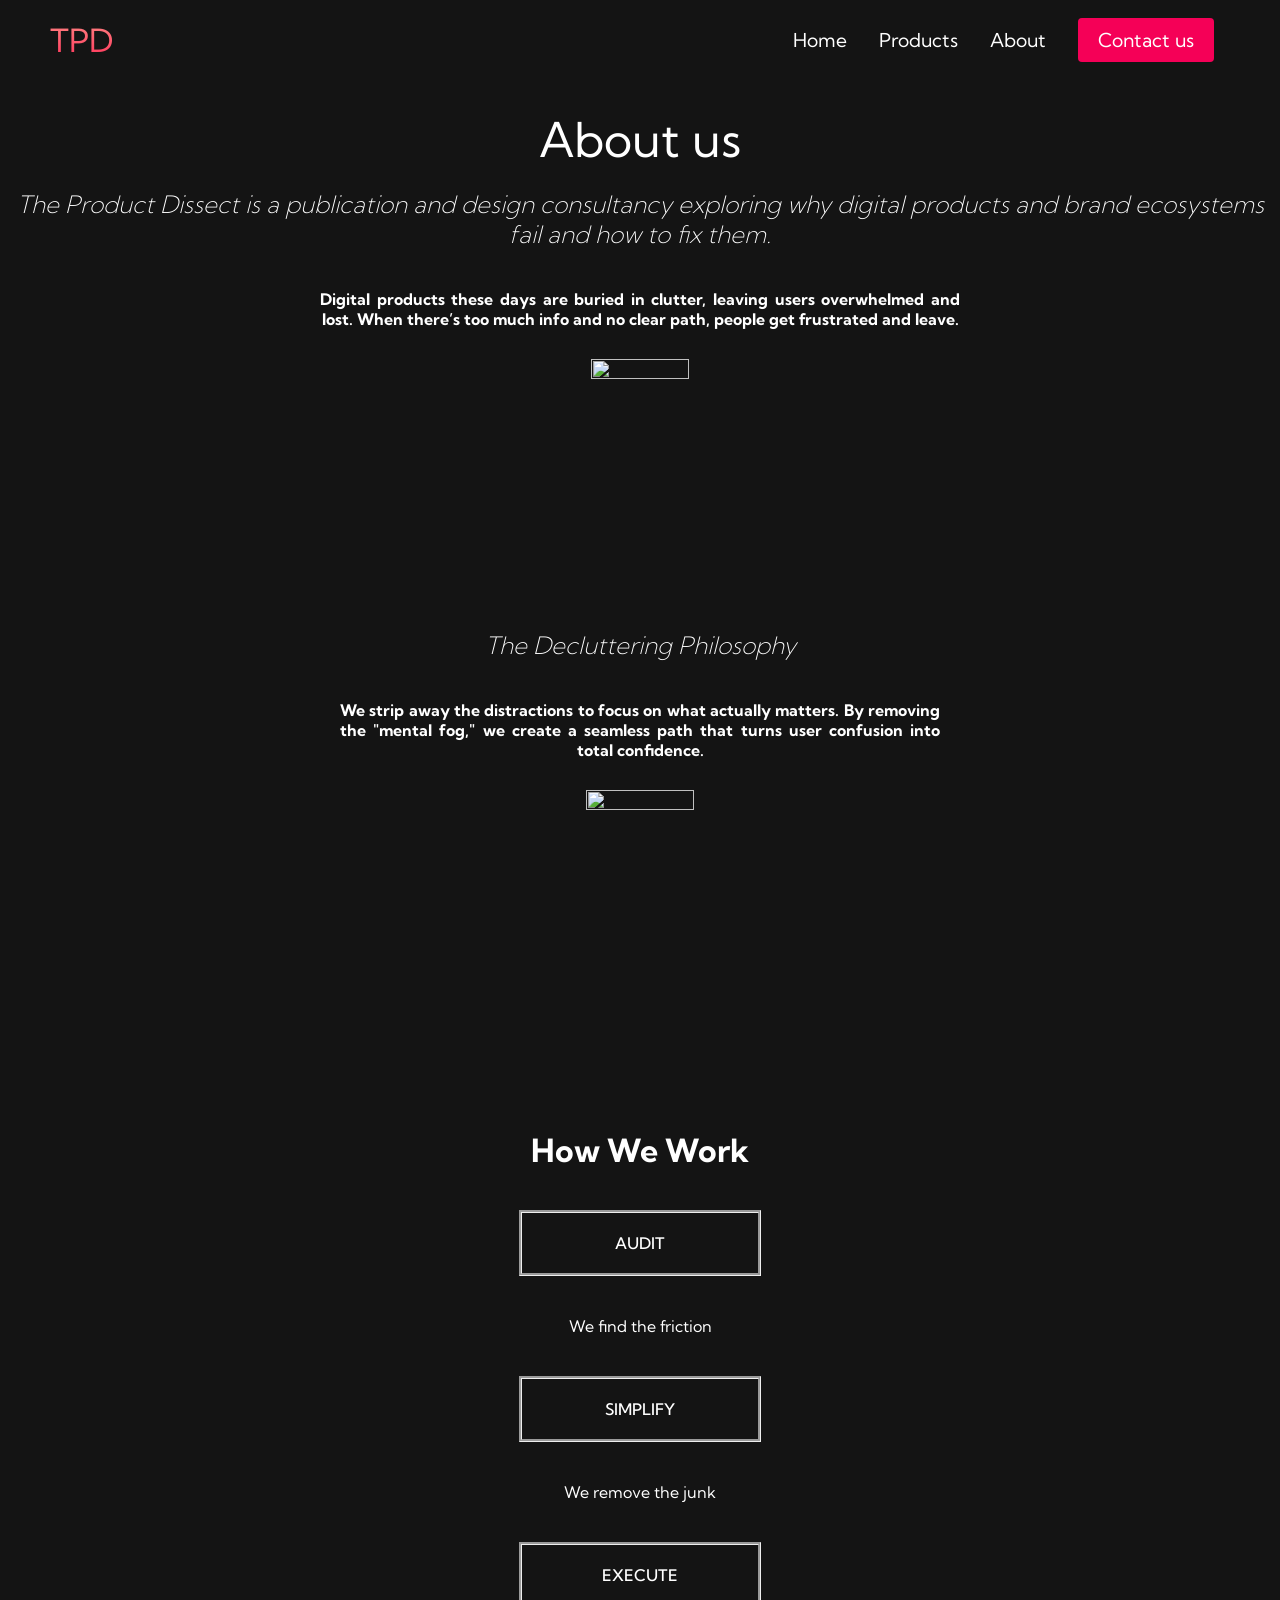
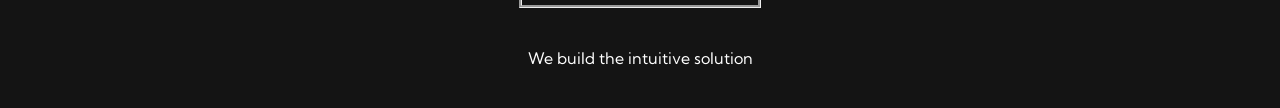
==== about.html @ f2e3e51e "Fixing product js link to hamburger menu + About section font" ====
<!doctype html>
<html lang="en">
  <head>
    <meta charset="UTF-8" />
    <meta name="viewport" content="width=device-width, initial-scale=1.0" />
    <title>About Us</title>
    <link rel="stylesheet" href="about-styles.css" />
    <link rel="preconnect" href="https://fonts.googleapis.com" />
    <link rel="preconnect" href="https://fonts.gstatic.com" crossorigin />
    <link
      href="https://fonts.googleapis.com/css2?family=Kumbh+Sans:wght,YOPQ@100..900,300&display=swap"
      rel="stylesheet"
    />
  </head>
  <body>
    <!--navbar section-->
    <nav class="navbar">
      <div class="navbar__container">
        <a href="index.html" id="navbar__logo">TPD</a>
        <div class="navbar__toggle" id="mobile-menu">
          <span class="bar"></span>
          <span class="bar"></span>
          <span class="bar"></span>
        </div>
        <ul class="navbar__menu">
          <li class="navbar__item">
            <a href="index.html" class="navbar__links"> Home </a>
          </li>
          <li class="navbar__item">
            <a href="products.html" class="navbar__links">Products</a>
          </li>
          <li class="navbar__item">
            <a href="about.html" class="navbar__links"> About </a>
          </li>
          <li class="navbar__btn">
            <a href="contact.html" class="button">Contact us</a>
          </li>
        </ul>
      </div>
    </nav>

    <!--Hero section About-->
    <div class="hero">
      <div id="heading">About us</div>
      <!-- <h1>The Product Dissect is a publication and design consultancy</br> exploring why digital products and brand ecosystems fail</br>and how to fix them.</h1> -->
      <h1>The Product Dissect is a publication and design consultancy exploring why digital products and brand ecosystems fail and how to fix them.</h1>
      <h2>
        Digital products these days are buried in clutter, leaving users
        overwhelmed and lost. When there’s too much info and no clear path,
        people get frustrated and leave.
      </h2>
      <img src="images\clean.svg" alt="" />
    </div>
    <!--Why Us Section-->
    <div class="why-us">
      <h1>The Decluttering Philosophy</h1>
      <h2>
        We strip away the distractions to focus on what actually matters. By
        removing the "mental fog," we create a seamless path that turns user
        confusion into total confidence.
      </h2>
      <img src="images\uiux.svg" alt="" />
    </div>

    <!--The Process Section-->
    <div class="the-process">
      <h1>How We Work</h1>
      <ul>
        <li>AUDIT</li>
        We find the friction
        <li>SIMPLIFY</li>
        We remove the junk
        <li>EXECUTE</li>
        We build the intuitive solution
      </ul>
    </div>
    <script src="app.js"></script>
  </body>
</html>
---- about-styles.css ----
* {
  box-sizing: border-box;
  margin: 0;
  padding: 0;
  font-family: "Kumbh Sans", sans-serif;
  background-color: #141414;
  color: #fff;
}
html {
  scroll-behavior: smooth;
}

.navbar {
  background: #111111;
  height: 80px;
  display: flex;
  justify-content: center;
  align-items: center;
  font-size: 1.2rem;
  position: sticky;
  top: 0;
  z-index: 999;
}

.navbar__container {
  display: flex;
  justify-content: space-between;
  height: 80px;
  z-index: 1;
  width: 100%;
  max-width: 1300px;
  margin: 0 auto;
  padding: 0 50px;
}

#navbar__logo {
  background-color: #ff8177;
  background-image: linear-gradient(to top, #ff0844 0%, #ffb199 100%);
  background-size: 100%;
  -webkit-background-clip: text;
  -moz-background-clip: text;
  -webkit-text-fill-color: transparent;
  -moz-text-fill-color: transparent;
  display: flex;
  align-items: center;
  cursor: pointer;
  text-decoration: none;
  font-size: 2rem;
}

.fa-gem {
  margin-right: 0.5rem;
}

.navbar__menu {
  display: flex;
  align-items: center;
  list-style: none;
  text-align: center;
}

.navbar__item {
  height: 80px;
}

.navbar__links {
  color: #fff;
  display: flex;
  align-items: center;
  justify-content: center;
  text-decoration: none;
  padding: 0 1rem;
  height: 100%;
}

.navbar__btn {
  display: flex;
  justify-content: center;
  align-items: center;
  padding: 0 1rem;
  width: 100%;
}

.button {
  display: flex;
  justify-content: center;
  align-items: center;
  text-decoration: none;
  padding: 10px 20px;
  height: 100%;
  width: 100%;
  border: none;
  outline: none;
  border-radius: 4px;
  background: #F50057;
  color: #fff;
}

.button:hover {
  background: #4837ff;
  transition: all 0.2s ease;
}

.navbar__links:hover {
  color: #f77062;
  transition: all 0.3s ease;
}

.main__content p {
  color: #fff;
}
h1 {
  text-align: center;
  font-size: 2rem;
  
}
h2 {
  text-align: justify;
  text-align-last: center;
  font-size: 1rem;
  
  width: 50%;
  margin: 0 auto;
}

/*Hero section- About*/
.hero {
  min-height: 500px;
  text-align: center;
}

.hero h1{
  font-size: 1.5rem;
  font-style: italic;
  font-weight: 200;
  padding-bottom: 40px;
}

.hero h2 {
  font-size: 1rem;
}

.hero img {
  display: block;
  margin: auto;
  padding: 30px;
  width: 30%;
  height: 50%;
}
#heading {
  font-size: 3rem;
  padding: 20px;
  margin-top: 10px;
}

/*Why Us Section*/
.why-us {
  padding: 40px;
  min-height: 500px;
  text-align: center;
}
.why-us img {
  display: block;
  padding-top:30px ;
  margin: auto;
  width: 30%;
  height: 50%;
}

.why-us h1{
  font-size: 1.5rem;
  font-style: italic;
  font-weight: 200;
  padding-bottom: 40px;
}
/*Our Process Section*/
.the-process {
  padding: 40px;
  min-height: 500px;
  text-align: center;
}
.the-process img {
  display: block;
  margin: auto;
  width: 50%;
  height: 50%;
}
.the-process ul {
  display: inline-block;
  text-align: center;
}
.the-process ul li {
  font-weight: 500;
  list-style: none;
  text-decoration: solid;
  padding: 20px 80px 20px;
  margin: 40px;
  border-style: groove;
  border-width: 3px;
}

@media screen and (max-width: 960px) {
  .navbar__container {
    display: flex;
    justify-content: space-between;
    height: 80px;
    z-index: 1;
    width: 100%;
    max-width: 1300px;
    padding: 0;
  }

  .navbar__menu {
    display: grid;
    grid-template-columns: auto;
    margin: 0;
    width: 100%;
    position: absolute;
    top: -1000px;
    opacity: 0;
    transition: all 0.5s ease;
    height: 50vh;
    z-index: -1;
    background: #131313;
  }

  .navbar__menu.active {
    top: 100%;
    opacity: 1;
    transition: all 0.5s ease;
    z-index: 99;
    height: 50vh;
    font-size: 1.6rem;
  }

  #navbar__logo {
    padding-left: 25px;
  }

  .navbar__toggle .bar {
    width: 25px;
    height: 3px;
    margin: 5px auto;
    transition: all 0.3 ease-in-out;
    background-color: #fff;
  }

  .navbar__item {
    width: 100%;
  }

  .navbar__links {
    text-align: center;
    padding: 2rem;
    width: 100%;
    display: table;
  }
  #mobile-menu {
    position: absolute;
    top: 20%;
    right: 5%;
    transform: translate(5%, 20%);
  }

  .navbar__btn {
    padding-bottom: 2rem;
  }

  .button {
    display: flex;
    justify-content: center;
    align-items: center;
    width: 80%;
    height: 80px;
    margin: 0;
  }

  .navbar__toggle .bar {
    display: block;
    cursor: pointer;
  }

  #mobile-menu.is-active .bar:nth-child(2) {
    opacity: 0;
  }
  #mobile-menu.is-active .bar:nth-child(1) {
    transform: translateY(8px) rotate(45deg);
  }
  #mobile-menu.is-active .bar:nth-child(3) {
    transform: translateY(-8px) rotate(-45deg);
  }
  @media screen and (max-width: 960px) {
  .hero h1 {
    font-size: 2px; /* Scaled down for mobile screens */
    line-height: 1.5;   /* Improves multi-line readability */
    padding: 0 15px 30px 15px; /* Adds horizontal breathing room */
  }
}
  #heading {
    font-size: 2rem;
    padding: 20px;
    margin-top: 10px;
  }
  .hero h1{
    font-size: 1.5rem;
    padding-bottom: 30px;
  }

  .hero img{
    width: 50%;
    height: 50%;
  }
  
  .why-us img{
    width: 60%;
    height: 50%;
  }
}
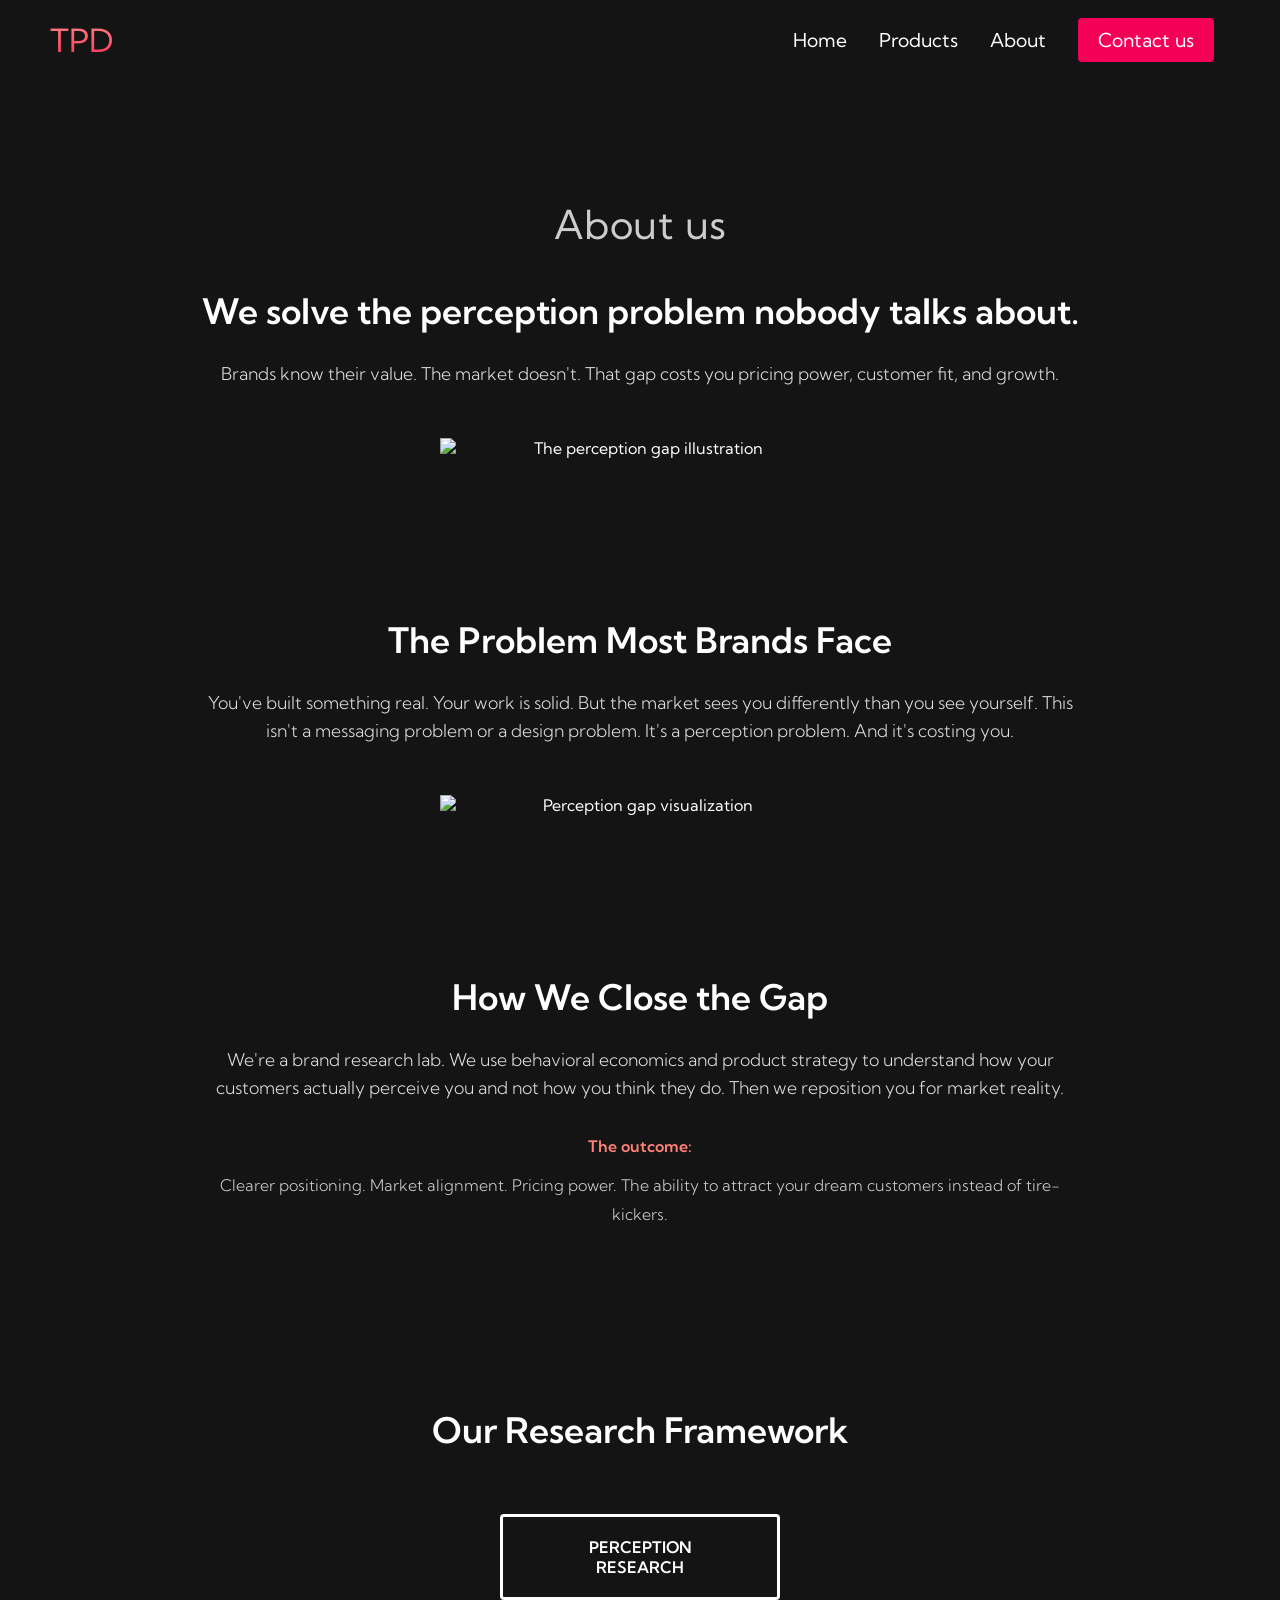
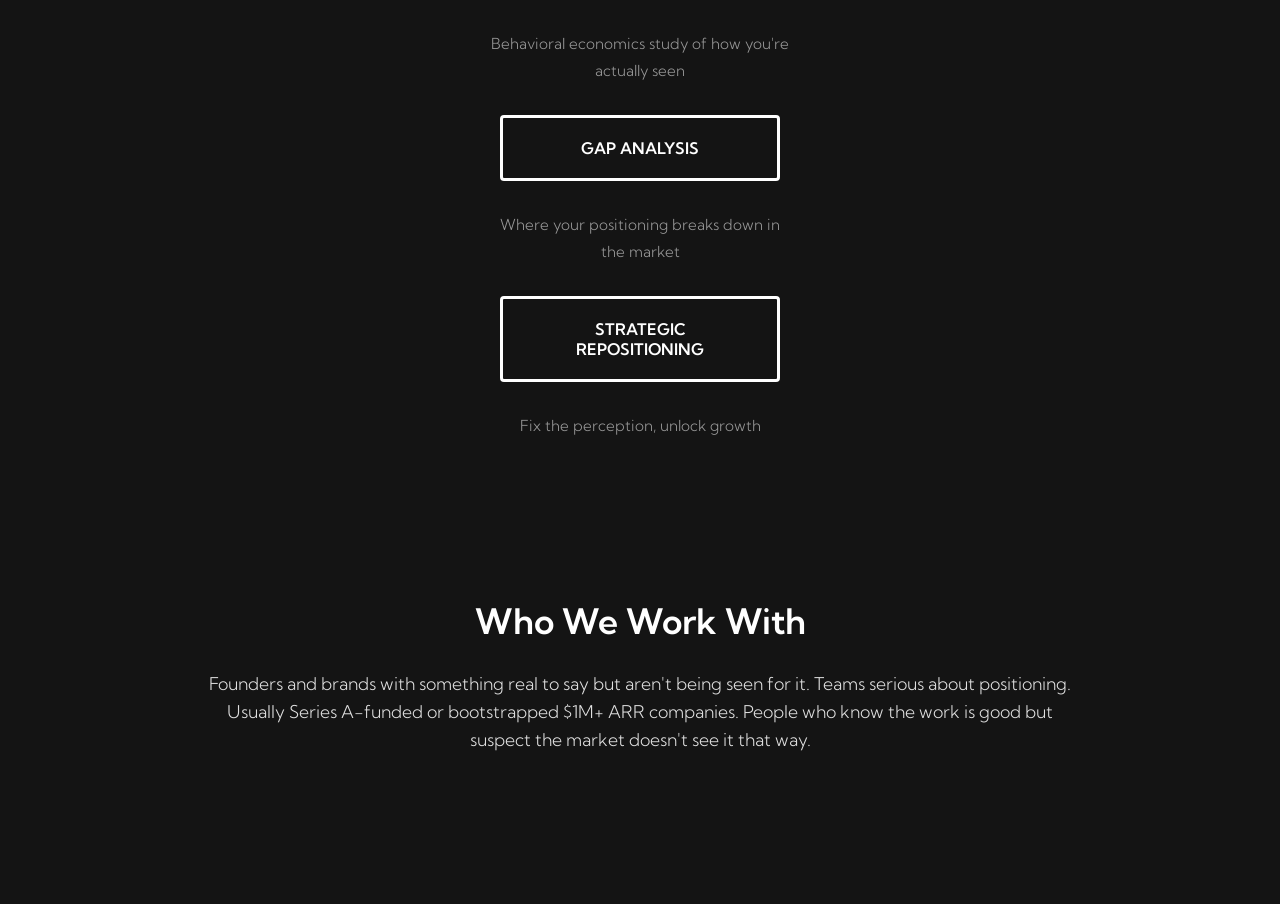
==== commit e42eddbc: "About page changes to copy and layout and contact section added optional word" ====
--- a/about.html
+++ b/about.html
@@ -42,38 +42,68 @@
     <!--Hero section About-->
     <div class="hero">
       <div id="heading">About us</div>
-      <!-- <h1>The Product Dissect is a publication and design consultancy</br> exploring why digital products and brand ecosystems fail</br>and how to fix them.</h1> -->
-      <h1>The Product Dissect is a publication and design consultancy exploring why digital products and brand ecosystems fail and how to fix them.</h1>
+      <h1>We solve the perception problem nobody talks about.</h1>
       <h2>
-        Digital products these days are buried in clutter, leaving users
-        overwhelmed and lost. When there’s too much info and no clear path,
-        people get frustrated and leave.
+        Brands know their value. The market doesn't. That gap costs you pricing
+        power, customer fit, and growth.
       </h2>
-      <img src="images\clean.svg" alt="" />
+      <img src="images\clean.svg" alt="The perception gap illustration" />
     </div>
-    <!--Why Us Section-->
+
+    <!--The Problem Section-->
     <div class="why-us">
-      <h1>The Decluttering Philosophy</h1>
+      <h1>The Problem Most Brands Face</h1>
       <h2>
-        We strip away the distractions to focus on what actually matters. By
-        removing the "mental fog," we create a seamless path that turns user
-        confusion into total confidence.
+        You've built something real. Your work is solid. But the market sees you
+        differently than you see yourself. This isn't a messaging problem or a
+        design problem. It's a perception problem. And it's costing you.
       </h2>
-      <img src="images\uiux.svg" alt="" />
+      <img src="images\uiux.svg" alt="Perception gap visualization" />
+    </div>
+
+    <!--Our Approach Section-->
+    <div class="our-approach">
+      <h1>How We Close the Gap</h1>
+      <h2>
+        We're a brand research lab. We use behavioral economics and product
+        strategy to understand how your customers actually perceive you and not
+        how you think they do. Then we reposition you for market reality.
+      </h2>
+      <p>
+        <strong>The outcome:</strong> Clearer positioning. Market alignment.
+        Pricing power. The ability to attract your dream customers instead of
+        tire-kickers.
+      </p>
     </div>
 
     <!--The Process Section-->
     <div class="the-process">
-      <h1>How We Work</h1>
+      <h1>Our Research Framework</h1>
       <ul>
-        <li>AUDIT</li>
-        We find the friction
-        <li>SIMPLIFY</li>
-        We remove the junk
-        <li>EXECUTE</li>
-        We build the intuitive solution
+        <li>PERCEPTION RESEARCH</li>
+        <p class="process-desc">
+          Behavioral economics study of how you're actually seen
+        </p>
+        <li>GAP ANALYSIS</li>
+        <p class="process-desc">
+          Where your positioning breaks down in the market
+        </p>
+        <li>STRATEGIC REPOSITIONING</li>
+        <p class="process-desc">Fix the perception, unlock growth</p>
       </ul>
     </div>
+
+    <!--Who We Work With Section-->
+    <div class="who-we-work">
+      <h1>Who We Work With</h1>
+      <h2>
+        Founders and brands with something real to say but aren't being seen for
+        it. Teams serious about positioning. Usually Series A-funded or
+        bootstrapped $1M+ ARR companies. People who know the work is good but
+        suspect the market doesn't see it that way.
+      </h2>
+    </div>
+
     <script src="app.js"></script>
   </body>
 </html>
--- a/about-styles.css
+++ b/about-styles.css
@@ -20,6 +20,15 @@
   position: sticky;
   top: 0;
   z-index: 999;
+}
+
+.process-desc {
+  font-size: 0.95rem;
+  color: #999;
+  margin: 0 auto;
+  max-width: 300px;
+  text-align: center;
+  padding: 0;
 }
 
 .navbar__container {
@@ -109,96 +118,205 @@
 .main__content p {
   color: #fff;
 }
+
+/* GLOBAL HEADING & TEXT HIERARCHY */
 h1 {
   text-align: center;
-  font-size: 2rem;
-  
-}
+  font-size: 2.2rem;
+  font-weight: 600;
+  line-height: 1.3;
+  margin: 0 0 30px 0;
+}
+
 h2 {
-  text-align: justify;
-  text-align-last: center;
+  text-align: center;
+  font-size: 1.1rem;
+  font-weight: 300;
+  line-height: 1.6;
+  max-width: 70%;
+  margin: 0 auto 30px;
+  color: #e0e0e0;
+}
+
+p {
+  text-align: center;
   font-size: 1rem;
-  
-  width: 50%;
-  margin: 0 auto;
-}
-
-/*Hero section- About*/
+  font-weight: 300;
+  line-height: 1.8;
+  max-width: 70%;
+  margin: 0 auto 20px;
+  color: #d0d0d0;
+}
+
+#heading {
+  font-size: 2.5rem;
+  font-weight: 400;
+  padding: 40px 20px 10px;
+  margin: 0 0 30px 0;
+  color: #ccc;
+  letter-spacing: 0.5px;
+}
+
+/* ===== HERO SECTION ===== */
 .hero {
-  min-height: 500px;
-  text-align: center;
-}
-
-.hero h1{
-  font-size: 1.5rem;
-  font-style: italic;
-  font-weight: 200;
-  padding-bottom: 40px;
+  padding: 80px 20px;
+  text-align: center;
+  background-color: #141414;
+}
+
+.hero h1 {
+  font-size: 2.2rem;
+  font-weight: 600;
+  margin-bottom: 25px;
+  padding: 0;
 }
 
 .hero h2 {
-  font-size: 1rem;
+  font-size: 1.1rem;
+  margin-bottom: 50px;
 }
 
 .hero img {
   display: block;
-  margin: auto;
-  padding: 30px;
-  width: 30%;
-  height: 50%;
-}
-#heading {
-  font-size: 3rem;
-  padding: 20px;
-  margin-top: 10px;
-}
-
-/*Why Us Section*/
+  margin: 0 auto;
+  width: 35%;
+  height: auto;
+  max-width: 400px;
+}
+
+/* ===== WHY-US SECTION ===== */
 .why-us {
-  padding: 40px;
-  min-height: 500px;
-  text-align: center;
-}
+  padding: 80px 20px;
+  text-align: center;
+  background-color: #141414;
+}
+
+.why-us h1 {
+  font-size: 2.2rem;
+  font-weight: 600;
+  margin-bottom: 25px;
+}
+
+.why-us h2 {
+  font-size: 1.1rem;
+  margin-bottom: 50px;
+}
+
 .why-us img {
   display: block;
-  padding-top:30px ;
-  margin: auto;
-  width: 30%;
-  height: 50%;
-}
-
-.why-us h1{
-  font-size: 1.5rem;
-  font-style: italic;
-  font-weight: 200;
-  padding-bottom: 40px;
-}
-/*Our Process Section*/
+  margin: 0 auto;
+  width: 35%;
+  height: auto;
+  max-width: 400px;
+}
+
+/* ===== OUR APPROACH SECTION ===== */
+.our-approach {
+  padding: 80px 20px;
+  text-align: center;
+  background-color: #141414;
+}
+
+.our-approach h1 {
+  font-size: 2.2rem;
+  font-weight: 600;
+  margin-bottom: 25px;
+}
+
+.our-approach h2 {
+  font-size: 1.1rem;
+  margin-bottom: 30px;
+  max-width: 70%;
+}
+
+.our-approach p {
+  font-size: 1rem;
+  margin: 20px auto;
+  padding: 0;
+  max-width: 70%;
+  text-align: center;
+}
+
+.our-approach p strong {
+  color: #ff8177;
+  font-weight: 600;
+  display: block;
+  margin-top: 20px;
+  margin-bottom: 10px;
+}
+
+/* ===== THE PROCESS SECTION ===== */
 .the-process {
-  padding: 40px;
-  min-height: 500px;
-  text-align: center;
-}
-.the-process img {
+  padding: 80px 20px;
+  text-align: center;
+  background-color: #141414;
+}
+
+.the-process h1 {
+  font-size: 2.2rem;
+  font-weight: 600;
+  margin-bottom: 60px;
+}
+
+.the-process ul {
+  display: flex;
+  flex-direction: column;
+  align-items: center;
+  justify-content: center;
+  gap: 30px;
+  list-style: none;
+  padding: 0;
+  max-width: 600px;
+  margin: 0 auto;
+  text-align: center;
+}
+
+.the-process ul li {
+  font-weight: 600;
+  font-size: 1rem;
+  list-style: none;
+  padding: 20px 40px;
+  border: 3px solid #fff;
+  border-radius: 4px;
+  color: #fff;
+  width: 280px;
+  text-align: center;
+}
+
+.the-process ul li + li::before {
+  content: "";
   display: block;
-  margin: auto;
-  width: 50%;
-  height: 50%;
-}
-.the-process ul {
-  display: inline-block;
-  text-align: center;
-}
-.the-process ul li {
-  font-weight: 500;
-  list-style: none;
-  text-decoration: solid;
-  padding: 20px 80px 20px;
-  margin: 40px;
-  border-style: groove;
-  border-width: 3px;
-}
-
+}
+
+/* Text descriptions after list items (in HTML structure) */
+.the-process ul + p,
+.the-process > p {
+  font-size: 0.95rem;
+  color: #b0b0b0;
+  margin: 20px auto;
+  max-width: 85%;
+}
+
+/* ===== WHO WE WORK WITH SECTION ===== */
+.who-we-work {
+  padding: 80px 20px 120px;
+  text-align: center;
+  background-color: #141414;
+}
+
+.who-we-work h1 {
+  font-size: 2.2rem;
+  font-weight: 600;
+  margin-bottom: 25px;
+}
+
+.who-we-work h2 {
+  font-size: 1.1rem;
+  margin-bottom: 30px;
+  max-width: 70%;
+}
+
+/* ===== MEDIA QUERIES ===== */
 @media screen and (max-width: 960px) {
   .navbar__container {
     display: flex;
@@ -241,7 +359,7 @@
     width: 25px;
     height: 3px;
     margin: 5px auto;
-    transition: all 0.3 ease-in-out;
+    transition: all 0.3s ease-in-out;
     background-color: #fff;
   }
 
@@ -255,6 +373,7 @@
     width: 100%;
     display: table;
   }
+
   #mobile-menu {
     position: absolute;
     top: 20%;
@@ -283,36 +402,186 @@
   #mobile-menu.is-active .bar:nth-child(2) {
     opacity: 0;
   }
+
   #mobile-menu.is-active .bar:nth-child(1) {
     transform: translateY(8px) rotate(45deg);
   }
+
   #mobile-menu.is-active .bar:nth-child(3) {
     transform: translateY(-8px) rotate(-45deg);
   }
-  @media screen and (max-width: 960px) {
+
+  /* MOBILE SECTION PADDING */
+  h1 {
+    font-size: 1.8rem;
+  }
+
+  h2 {
+    font-size: 1rem;
+    max-width: 100%;
+  }
+
+  p {
+    font-size: 0.95rem;
+    max-width: 100%;
+  }
+
+  #heading {
+    font-size: 2.2rem;
+    padding: 30px 20px 15px;
+  }
+
+  .hero {
+    padding: 60px 20px;
+  }
+
   .hero h1 {
-    font-size: 2px; /* Scaled down for mobile screens */
-    line-height: 1.5;   /* Improves multi-line readability */
-    padding: 0 15px 30px 15px; /* Adds horizontal breathing room */
-  }
-}
+    font-size: 1.8rem;
+  }
+
+  .hero img {
+    width: 50%;
+  }
+
+  .why-us {
+    padding: 60px 20px;
+  }
+
+  .why-us h1 {
+    font-size: 1.8rem;
+  }
+
+  .why-us img {
+    width: 60%;
+  }
+
+  .our-approach {
+    padding: 60px 20px;
+  }
+
+  .our-approach h1 {
+    font-size: 1.8rem;
+  }
+
+  .our-approach p {
+    max-width: 100%;
+  }
+
+  .the-process {
+    padding: 60px 20px;
+  }
+
+  .the-process h1 {
+    font-size: 1.8rem;
+    margin-bottom: 40px;
+  }
+
+  .the-process ul {
+    flex-direction: column;
+    gap: 25px;
+    max-width: 100%;
+    align-items: center;
+  }
+
+  .the-process ul li {
+    padding: 18px 35px;
+    font-size: 0.95rem;
+    width: 280px;
+    text-align: center;
+  }
+
+  .who-we-work {
+    padding: 60px 20px 100px;
+  }
+
+  .who-we-work h1 {
+    font-size: 1.8rem;
+  }
+
+  .who-we-work h2 {
+    max-width: 100%;
+  }
+}
+
+@media screen and (max-width: 480px) {
   #heading {
-    font-size: 2rem;
-    padding: 20px;
-    margin-top: 10px;
-  }
-  .hero h1{
+    font-size: 1.8rem;
+    padding: 25px 15px 10px;
+  }
+
+  h1 {
     font-size: 1.5rem;
-    padding-bottom: 30px;
-  }
-
-  .hero img{
-    width: 50%;
-    height: 50%;
-  }
-  
-  .why-us img{
-    width: 60%;
-    height: 50%;
-  }
-}
+    margin-bottom: 20px;
+  }
+
+  h2 {
+    font-size: 0.95rem;
+    max-width: 100%;
+    margin-bottom: 20px;
+  }
+
+  p {
+    font-size: 0.9rem;
+    max-width: 100%;
+  }
+
+  .hero {
+    padding: 40px 15px;
+  }
+
+  .hero img {
+    width: 70%;
+  }
+
+  .why-us {
+    padding: 40px 15px;
+  }
+
+  .why-us img {
+    width: 80%;
+  }
+
+  .our-approach {
+    padding: 40px 15px;
+  }
+
+  .the-process {
+    padding: 40px 15px;
+    text-align: center;
+  }
+
+  .the-process ul {
+    flex-direction: column;
+    gap: 20px;
+    align-items: center;
+    margin: 0 auto;
+  }
+
+  .the-process ul li {
+    padding: 15px 25px;
+    font-size: 0.9rem;
+    width: 280px;
+    max-width: 100%;
+  }
+
+  .process-desc {
+    max-width: 280px;
+  }
+
+  #heading {
+    font-size: 1.8rem;
+    padding: 25px 15px 10px;
+  }
+
+  h2 {
+    max-width: 100%;
+  }
+
+  p {
+    max-width: 100%;
+  }
+
+  .who-we-work {
+    padding: 40px 15px 80px;
+  }
+}
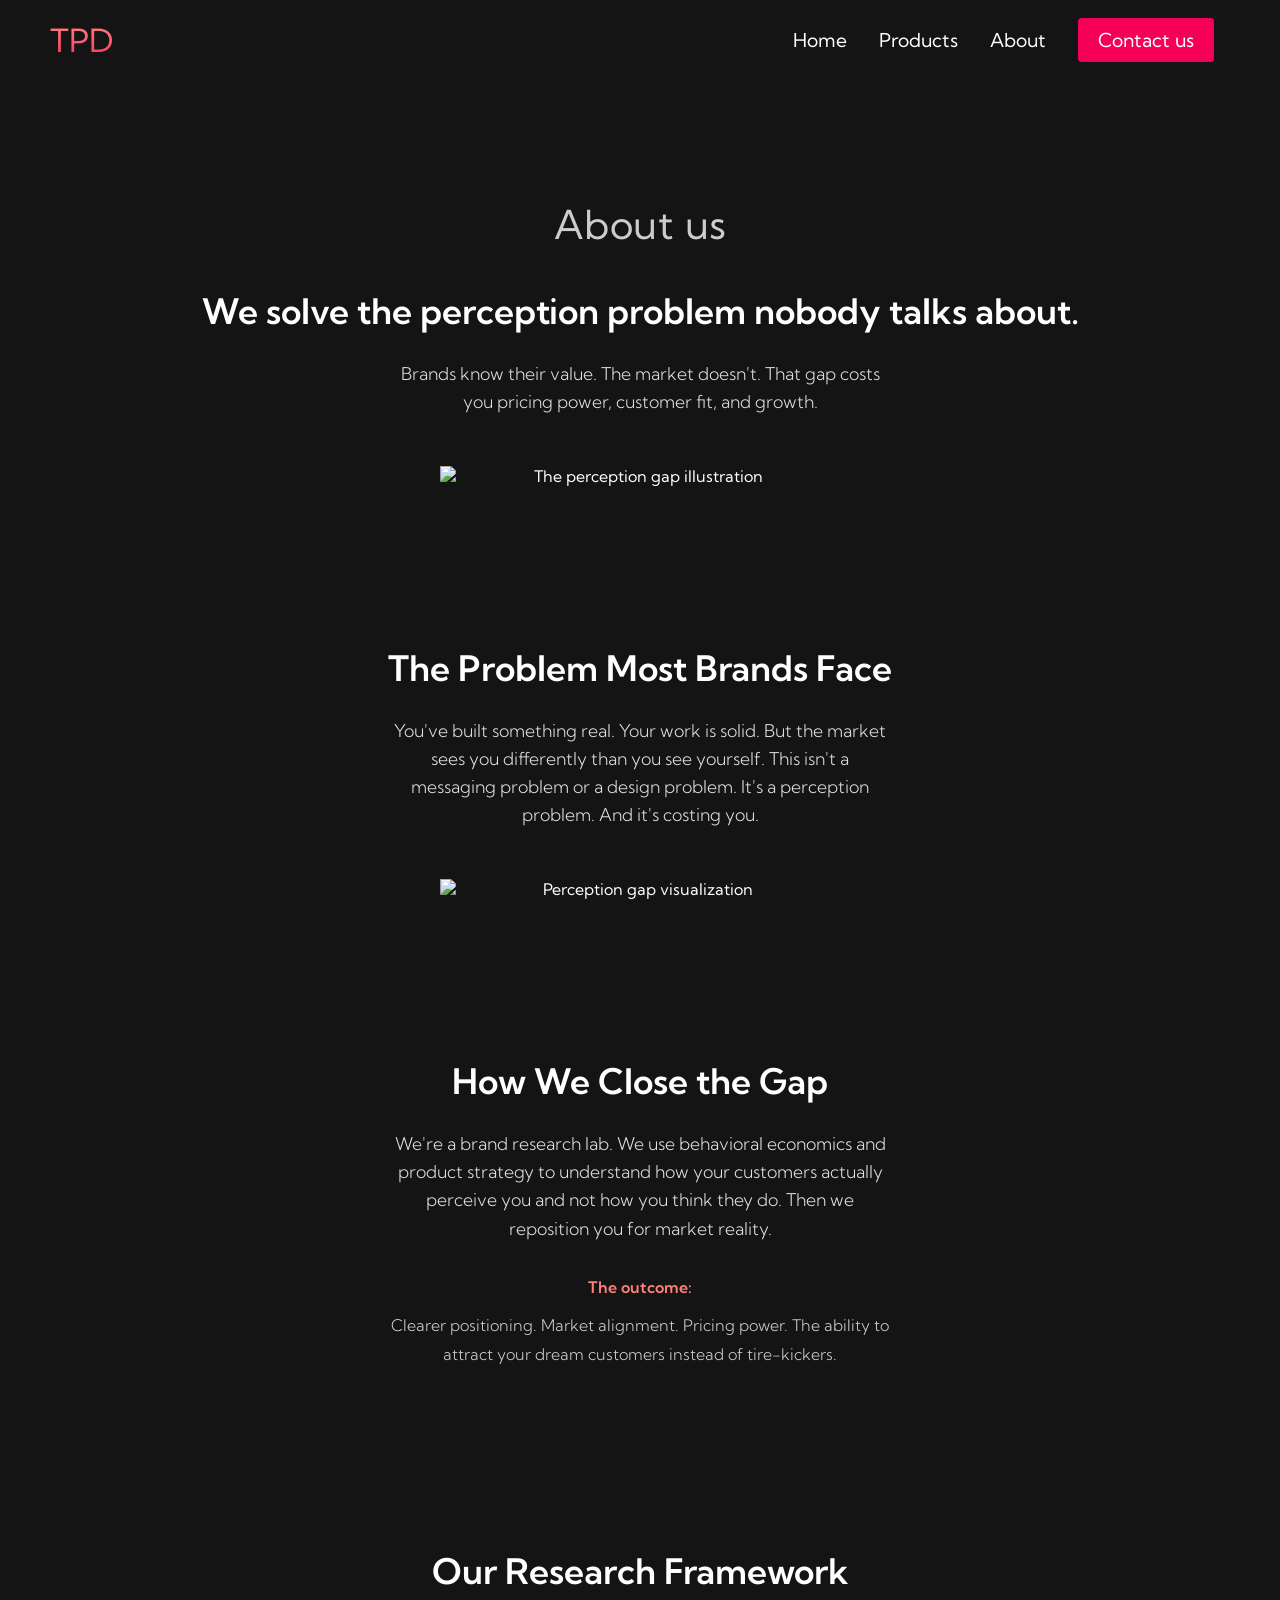
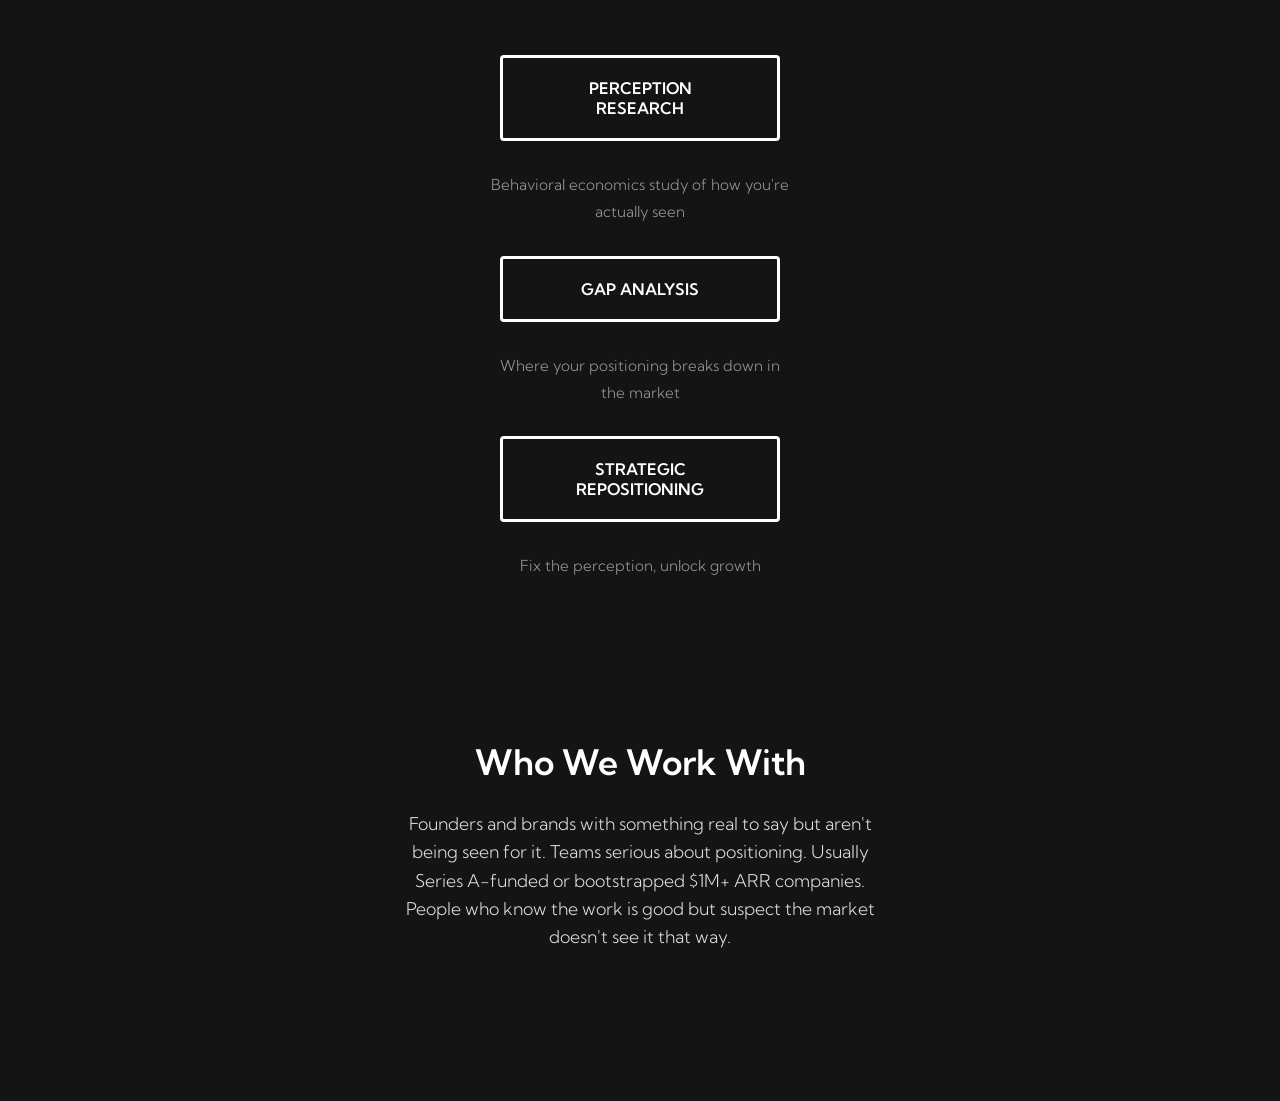
==== commit 72191e0c: "Fixed about max width" ====
--- a/about.html
+++ b/about.html
@@ -43,7 +43,7 @@
     <div class="hero">
       <div id="heading">About us</div>
       <h1>We solve the perception problem nobody talks about.</h1>
-      <h2>
+      <h2 style="max-width: 500px;">
         Brands know their value. The market doesn't. That gap costs you pricing
         power, customer fit, and growth.
       </h2>
@@ -53,7 +53,7 @@
     <!--The Problem Section-->
     <div class="why-us">
       <h1>The Problem Most Brands Face</h1>
-      <h2>
+      <h2 style="max-width: 500px;">
         You've built something real. Your work is solid. But the market sees you
         differently than you see yourself. This isn't a messaging problem or a
         design problem. It's a perception problem. And it's costing you.
@@ -64,12 +64,12 @@
     <!--Our Approach Section-->
     <div class="our-approach">
       <h1>How We Close the Gap</h1>
-      <h2>
+      <h2 style="max-width: 500px;">
         We're a brand research lab. We use behavioral economics and product
         strategy to understand how your customers actually perceive you and not
         how you think they do. Then we reposition you for market reality.
       </h2>
-      <p>
+      <p style="max-width: 500px;">
         <strong>The outcome:</strong> Clearer positioning. Market alignment.
         Pricing power. The ability to attract your dream customers instead of
         tire-kickers.
@@ -96,7 +96,7 @@
     <!--Who We Work With Section-->
     <div class="who-we-work">
       <h1>Who We Work With</h1>
-      <h2>
+      <h2 style="max-width: 500px;">
         Founders and brands with something real to say but aren't being seen for
         it. Teams serious about positioning. Usually Series A-funded or
         bootstrapped $1M+ ARR companies. People who know the work is good but
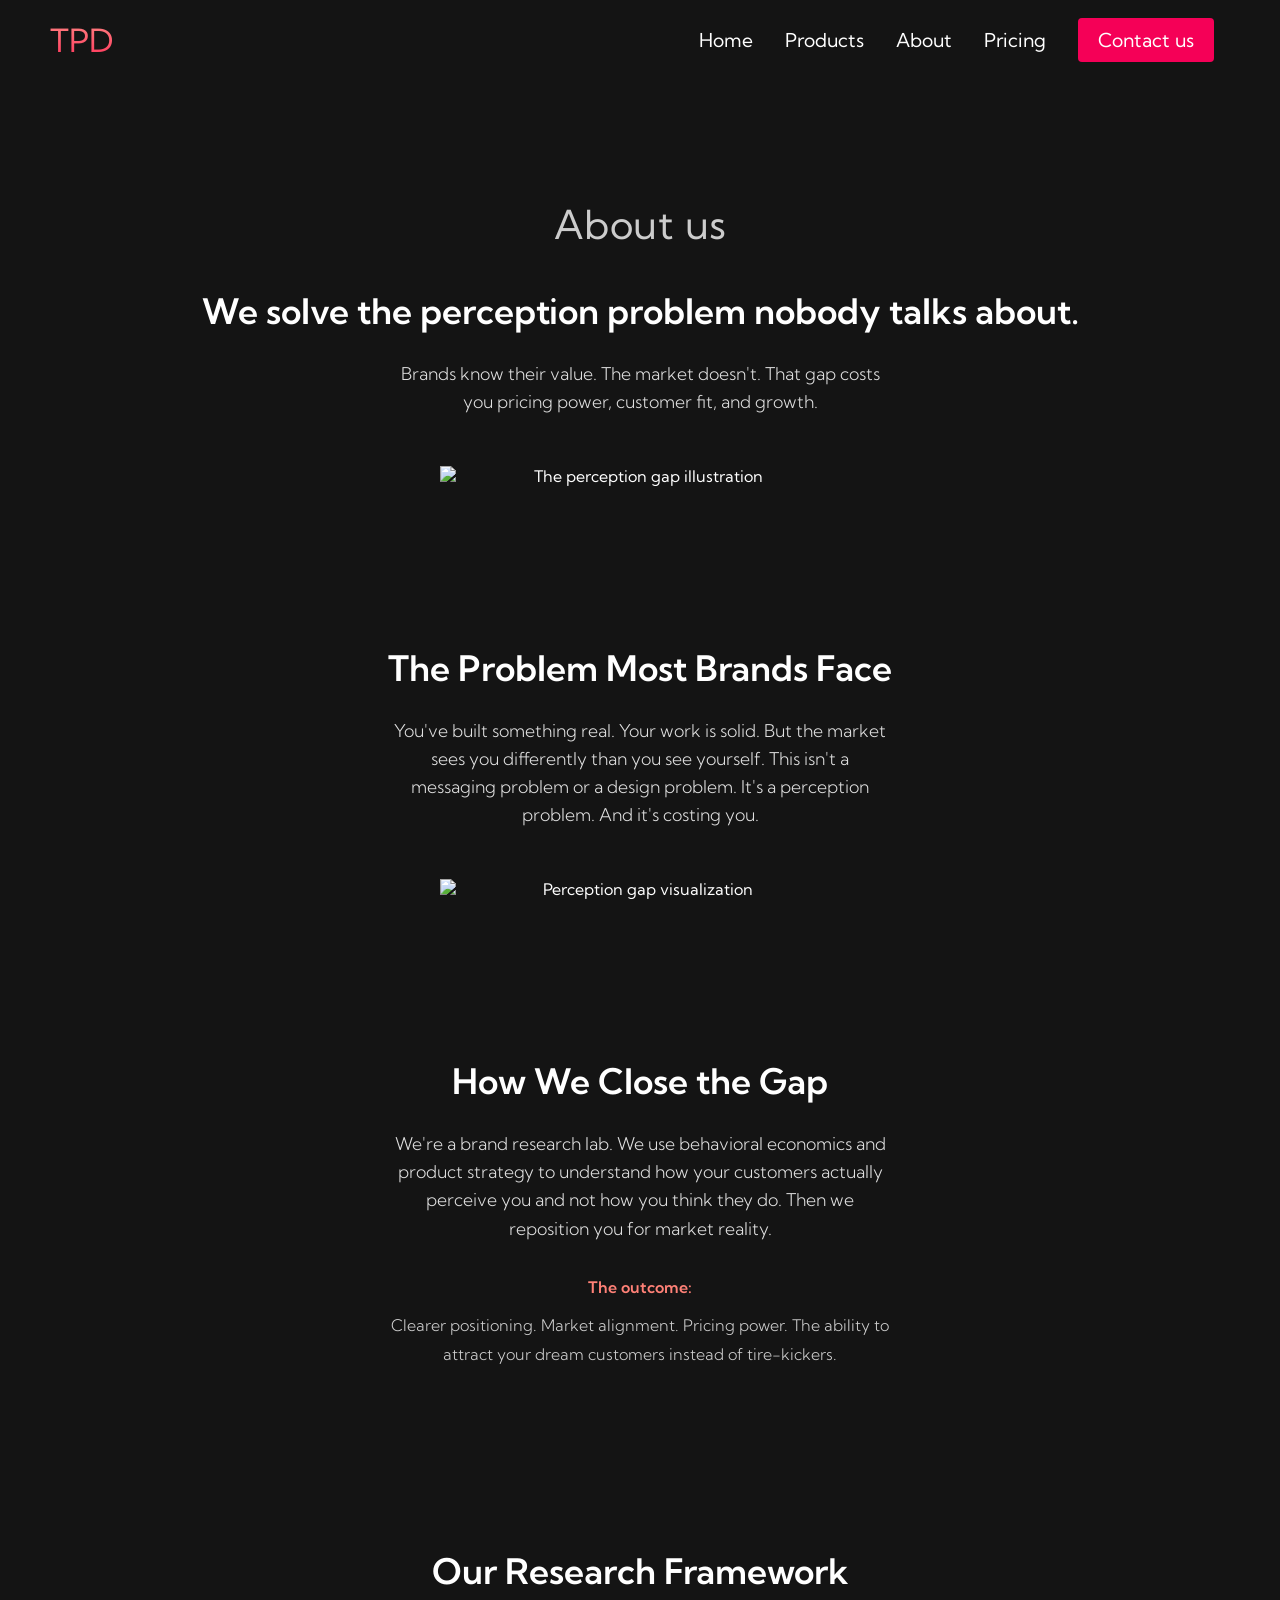
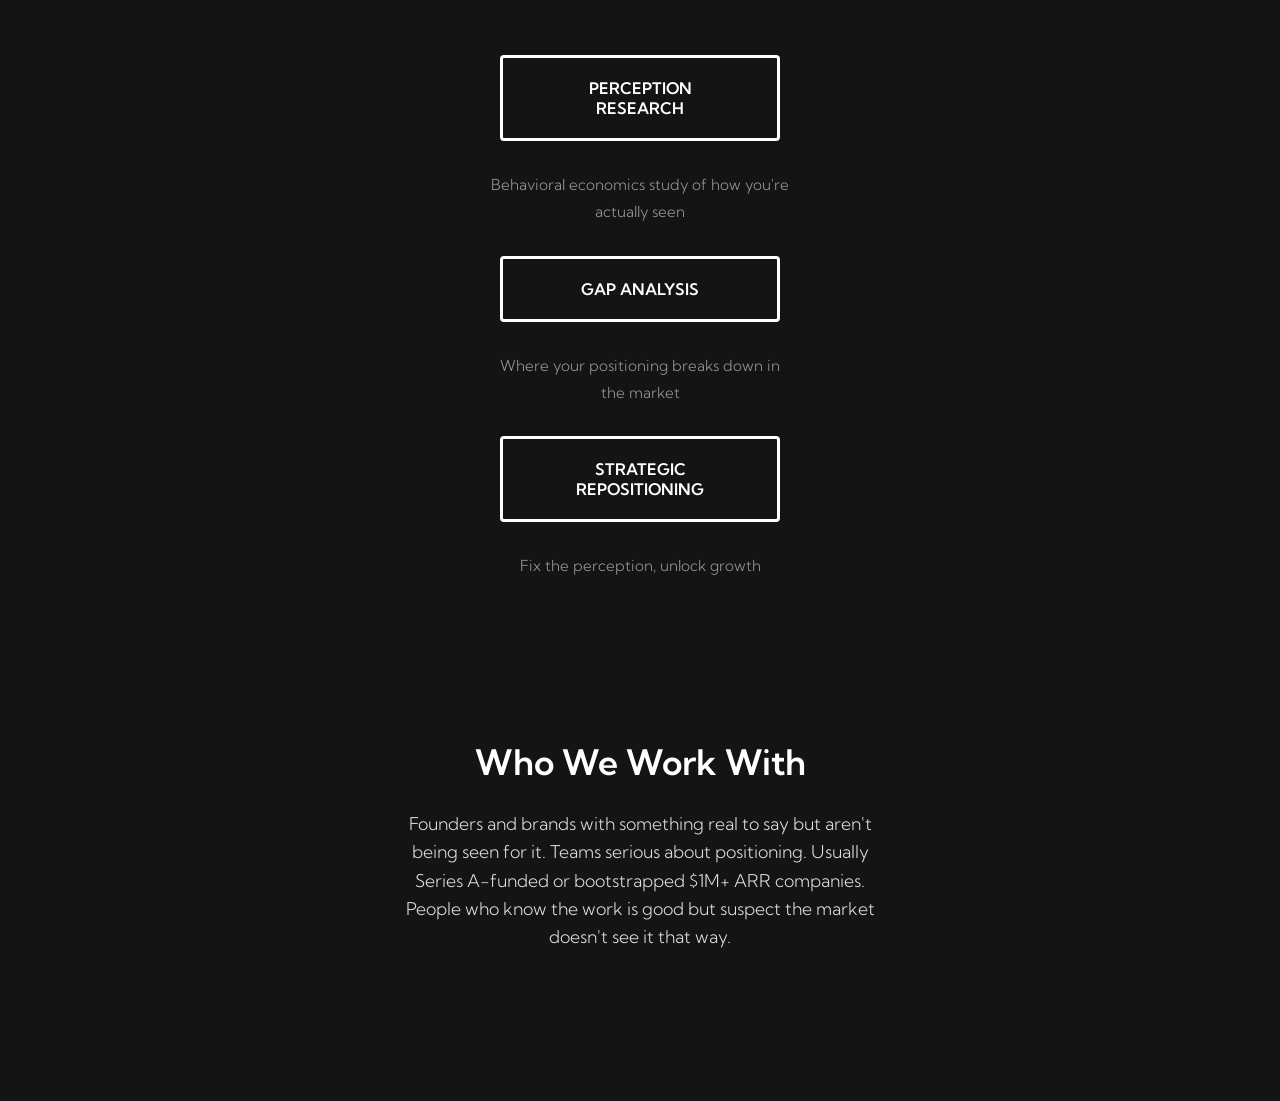
==== commit 9e098d76: "added pricing link" ====
--- a/about.html
+++ b/about.html
@@ -31,6 +31,9 @@
           </li>
           <li class="navbar__item">
             <a href="about.html" class="navbar__links"> About </a>
+          </li>
+          <li class="navbar__item">
+            <a href="https://sprout-blackbird-3c4.notion.site/Services-Pricing-Overview-The-Product-Dissect-3e6ca2a2768e80fd9192c7ebd7a8ae3e"target="_blank" class="navbar__links"> Pricing </a>
           </li>
           <li class="navbar__btn">
             <a href="contact.html" class="button">Contact us</a>
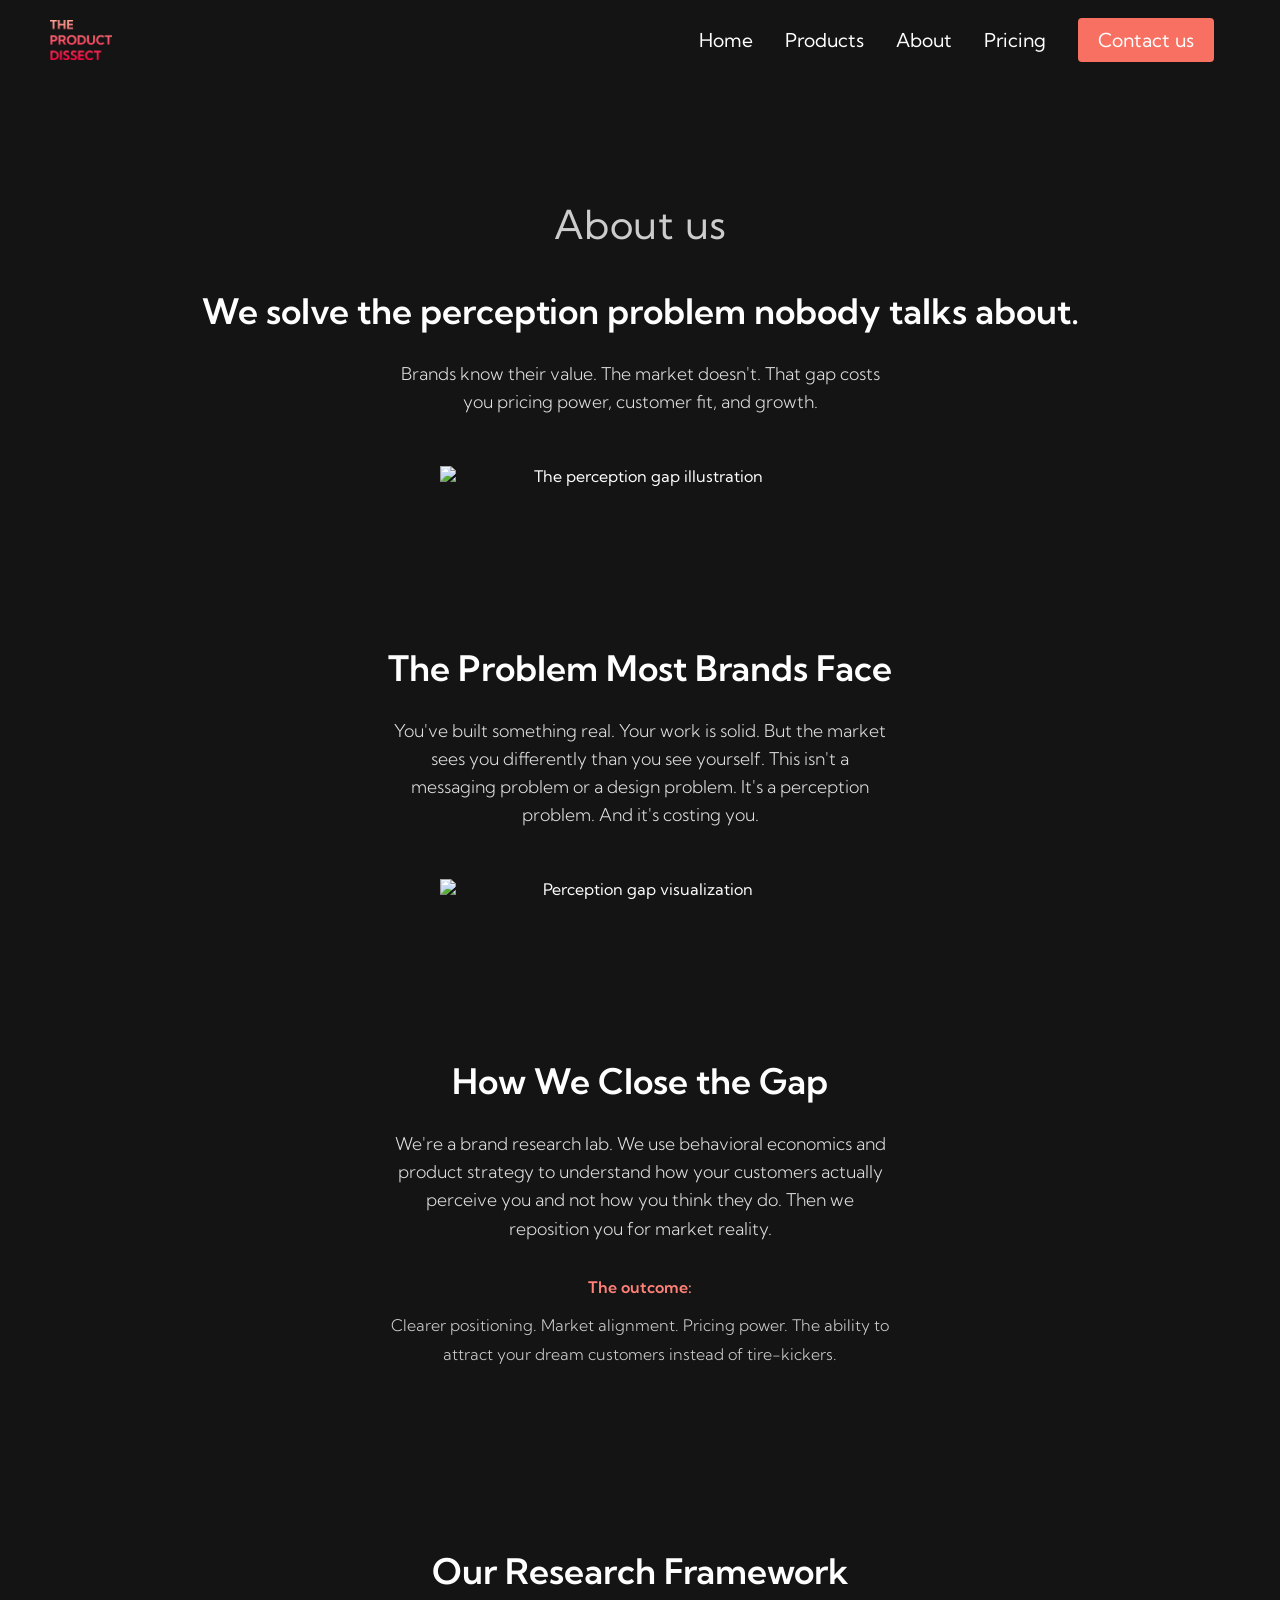
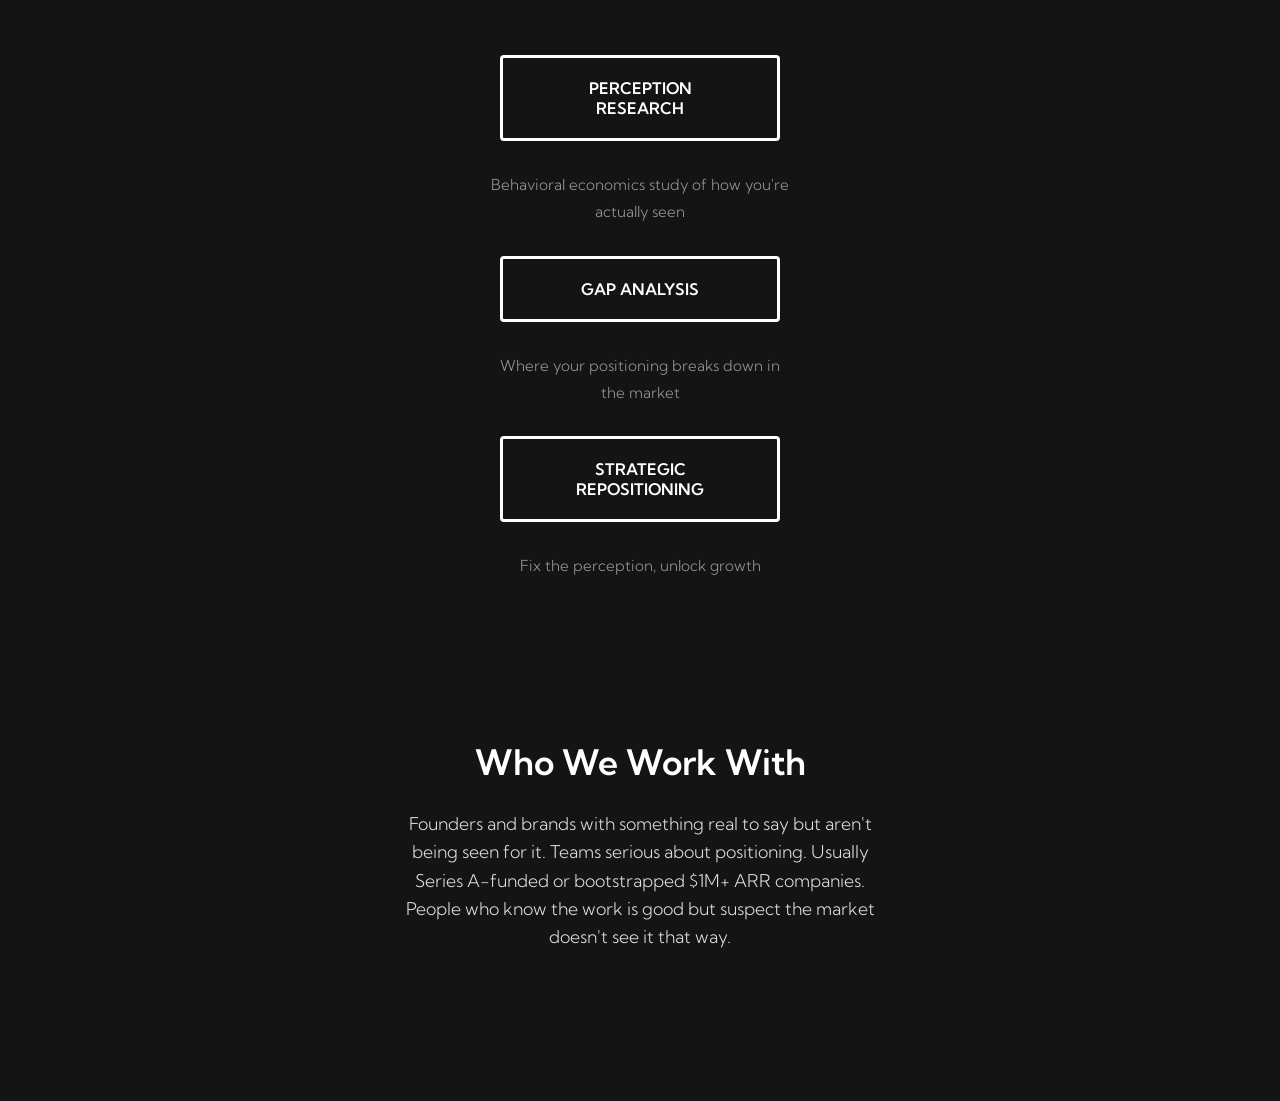
==== commit d2a4e1ed: "um some more minor UI Fixes" ====
--- a/about.html
+++ b/about.html
@@ -16,7 +16,9 @@
     <!--navbar section-->
     <nav class="navbar">
       <div class="navbar__container">
-        <a href="index.html" id="navbar__logo">TPD</a>
+        <a href="index.html" id="navbar__logo">
+          <img src="images\LOGO Small.png" alt="TPD Logo" />
+        </a>
         <div class="navbar__toggle" id="mobile-menu">
           <span class="bar"></span>
           <span class="bar"></span>
--- a/about-styles.css
+++ b/about-styles.css
@@ -101,7 +101,7 @@
   border: none;
   outline: none;
   border-radius: 4px;
-  background: #F50057;
+  background: #f77062;
   color: #fff;
 }
 
@@ -114,7 +114,11 @@
   color: #f77062;
   transition: all 0.3s ease;
 }
-
+#navbar__logo img {
+    height: 40px; /* Adjust this value to fit your navbar height */
+    width: auto;  /* Keeps the logo's original proportions */
+    display: block; /* Removes unwanted bottom spacing */
+}
 .main__content p {
   color: #fff;
 }
